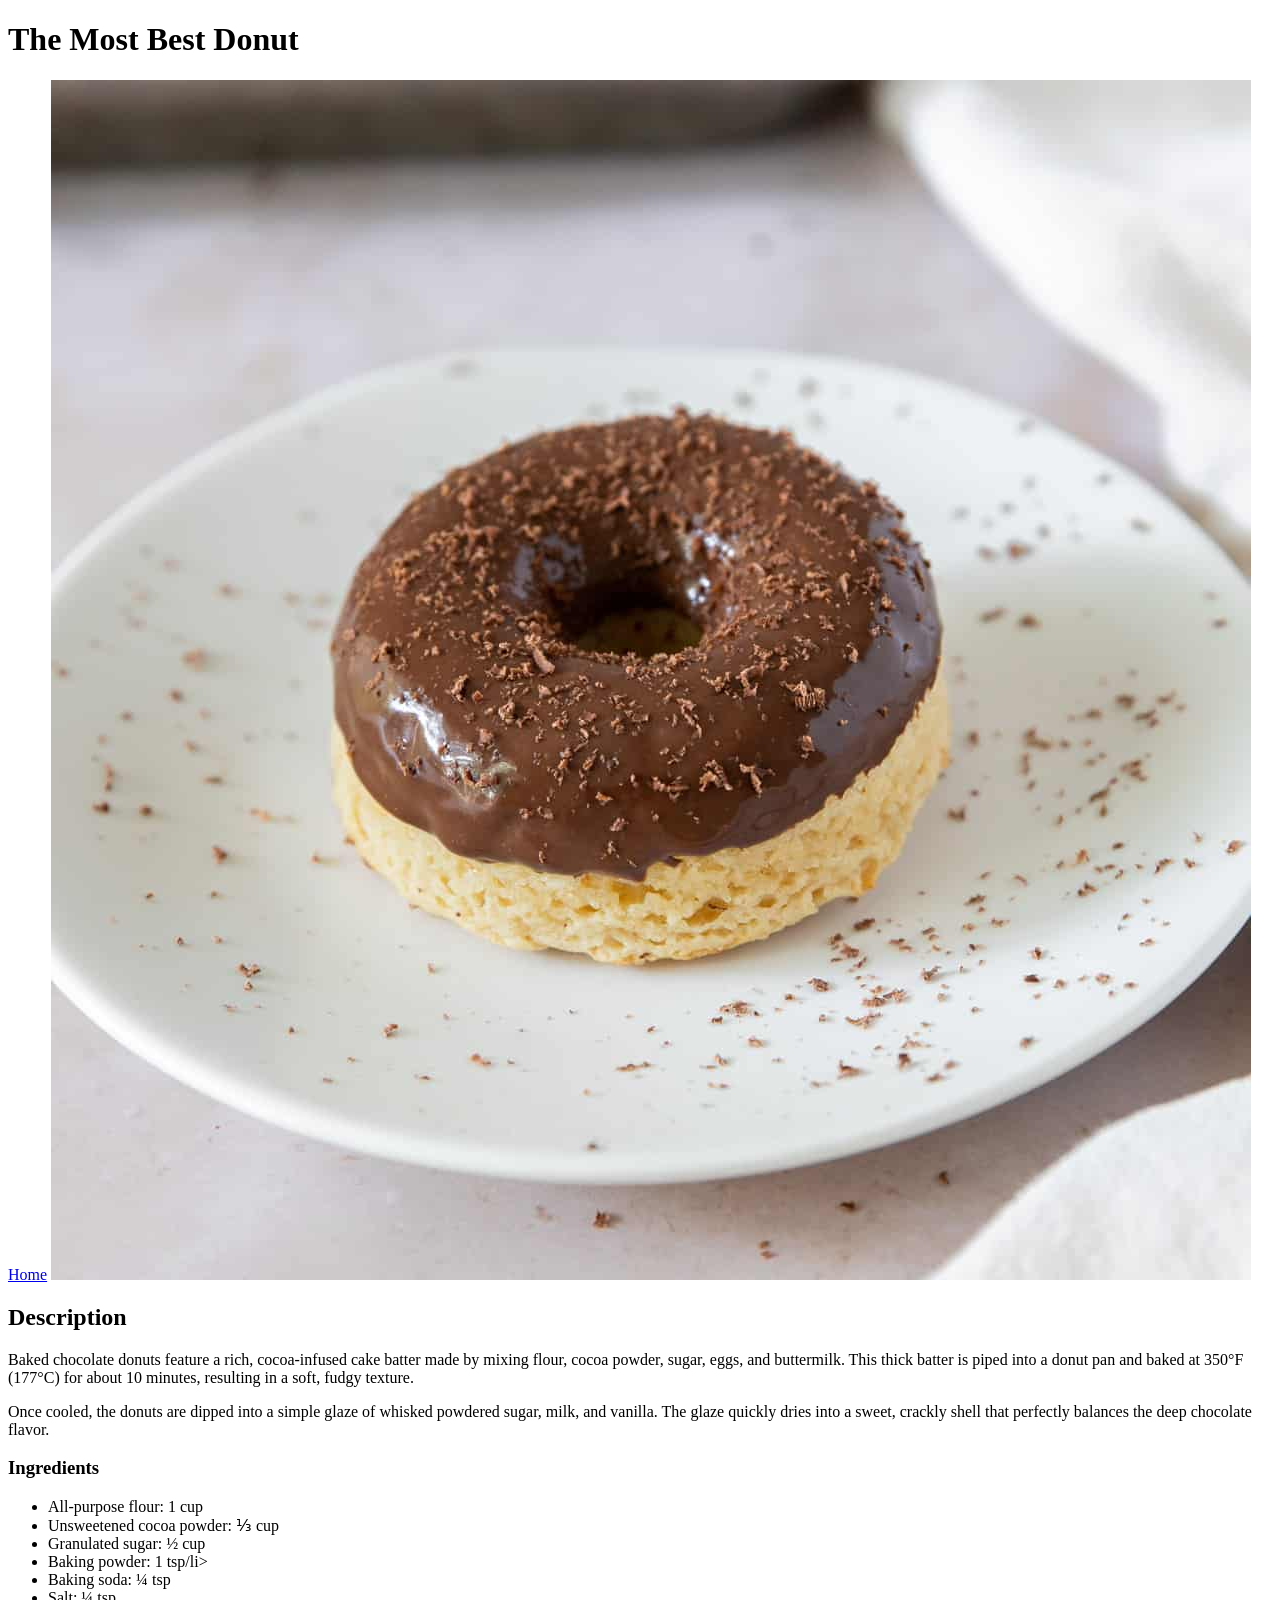
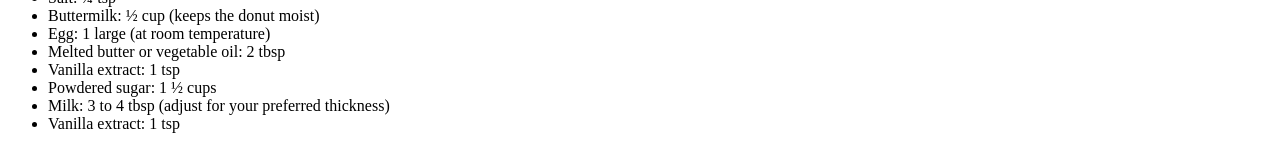
==== recipes/donut.html @ 5bda1932 "Fix wrong tag of list of ingredients" ====
<!DOCTYPE html>
<html lang="en">
<head>
    <meta charset="UTF-8">
    <meta name="viewport" content="width=device-width, initial-scale=1.0">
    <title>Document</title>
</head>
<body>
    <h1>The Most Best Donut</h1>
    <a href="../index.html">Home</a>
    <img src="../images/chocolate-donuts.jpg" alt="Picture of a glazed chocolate donut on a plate">
    <h2>Description</h2>
    <p>Baked chocolate donuts feature a rich, cocoa-infused cake batter made by mixing flour, cocoa powder, sugar, eggs, and buttermilk. This thick batter is piped into a donut pan and baked at 350°F (177°C) for about 10 minutes, resulting in a soft, fudgy texture.</p>
    <p>Once cooled, the donuts are dipped into a simple glaze of whisked powdered sugar, milk, and vanilla. The glaze quickly dries into a sweet, crackly shell that perfectly balances the deep chocolate flavor.</p>
    <h3>Ingredients</h3>
    <ul>
        <li>All-purpose flour: 1 cup</li>
        <li>Unsweetened cocoa powder: ⅓ cup</li>
        <li>Granulated sugar: ½ cup</li>
        <li>Baking powder: 1 tsp/li>
        <li>Baking soda: ¼ tsp</li>
        <li>Salt: ¼ tsp</li>
        <li>Buttermilk: ½ cup (keeps the donut moist)</li>
        <li>Egg: 1 large (at room temperature)</li>
        <li>Melted butter or vegetable oil: 2 tbsp</li>
        <li>Vanilla extract: 1 tsp</li>
        <li>Powdered sugar: 1 ½ cups</li>
        <li>Milk: 3 to 4 tbsp (adjust for your preferred thickness)</li>
        <li>Vanilla extract: 1 tsp</li>
    </ul>
</body>
</html>
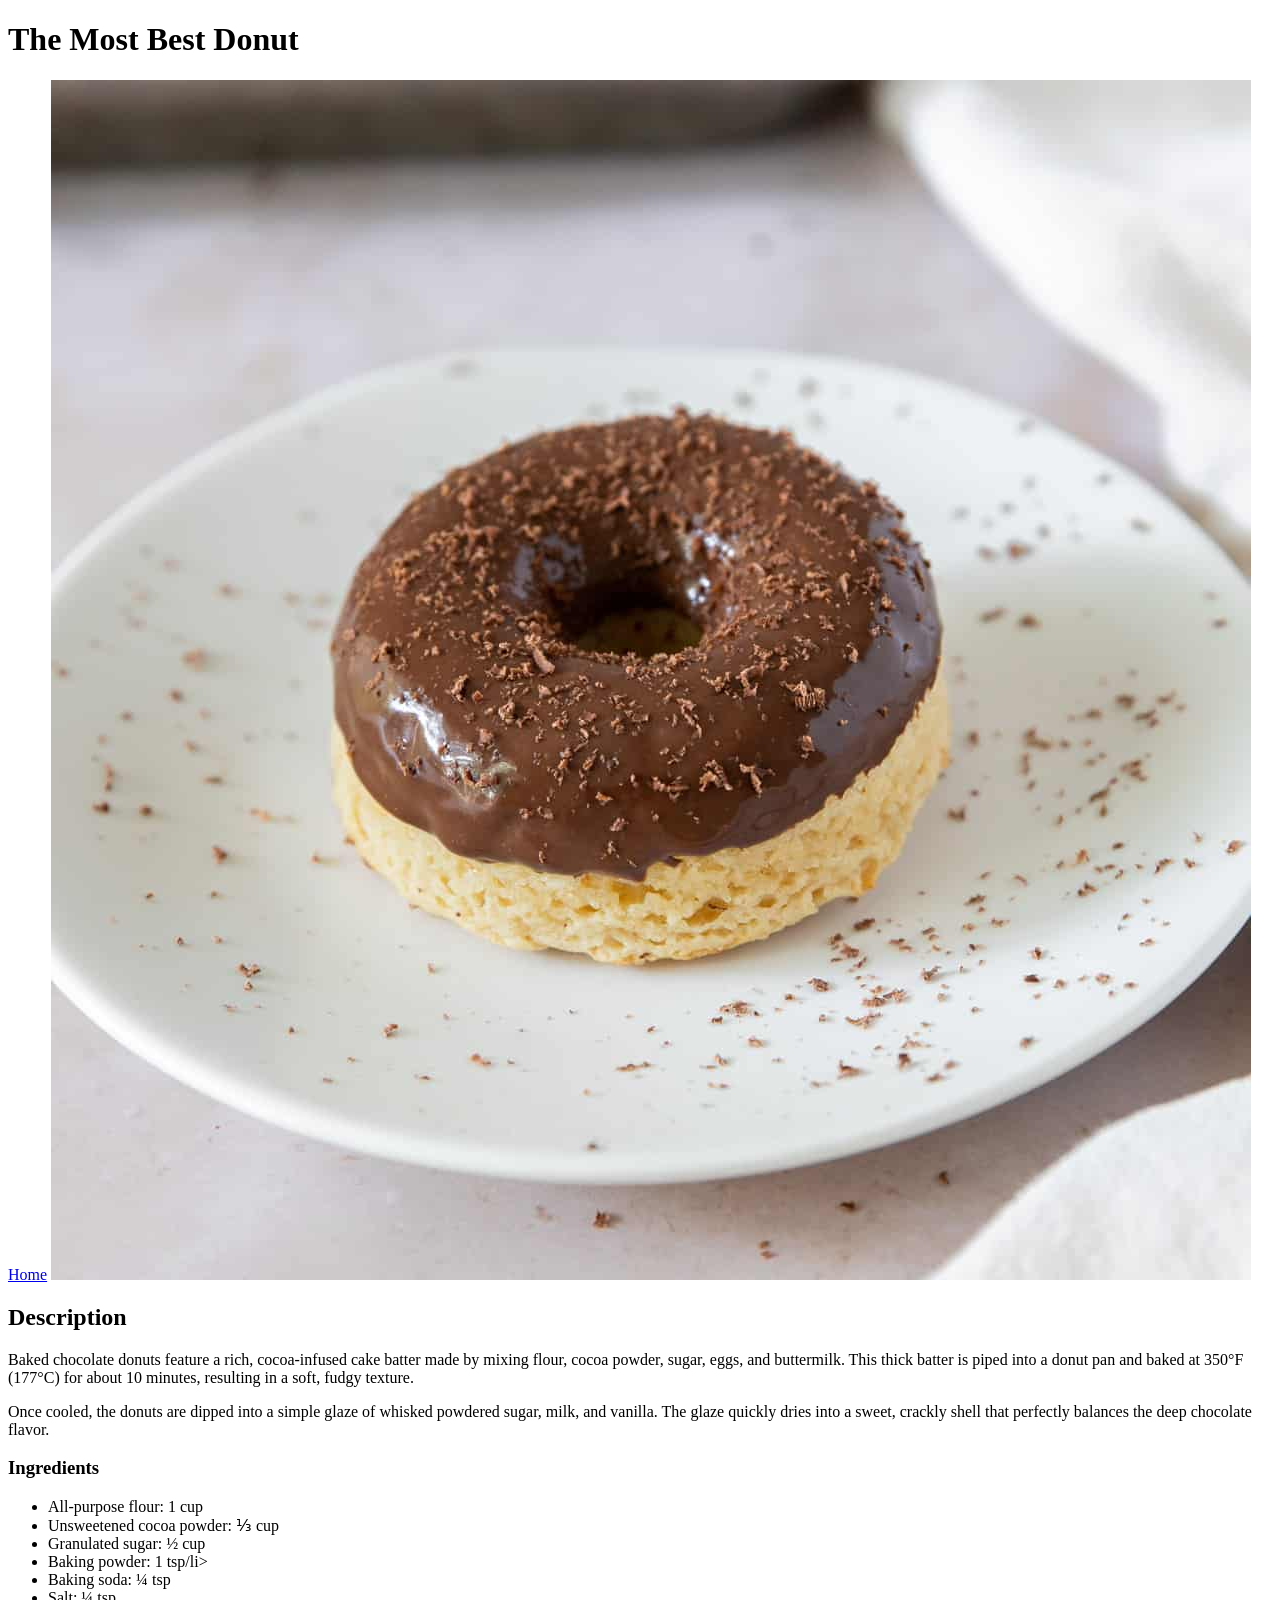
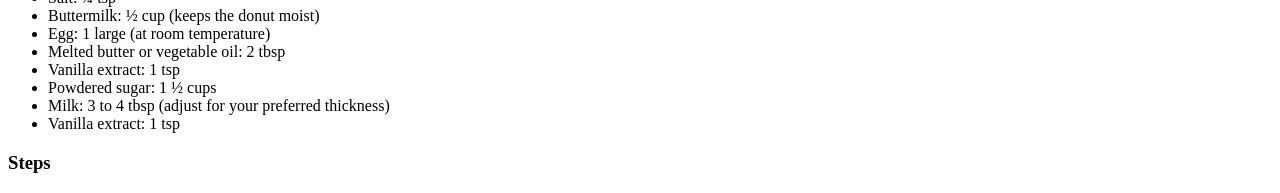
==== commit 0d5ddfb4: "Add 'Steps' heading in body" ====
--- a/recipes/donut.html
+++ b/recipes/donut.html
@@ -28,5 +28,6 @@
         <li>Milk: 3 to 4 tbsp (adjust for your preferred thickness)</li>
         <li>Vanilla extract: 1 tsp</li>
     </ul>
+    <h3>Steps</h3>
 </body>
 </html>
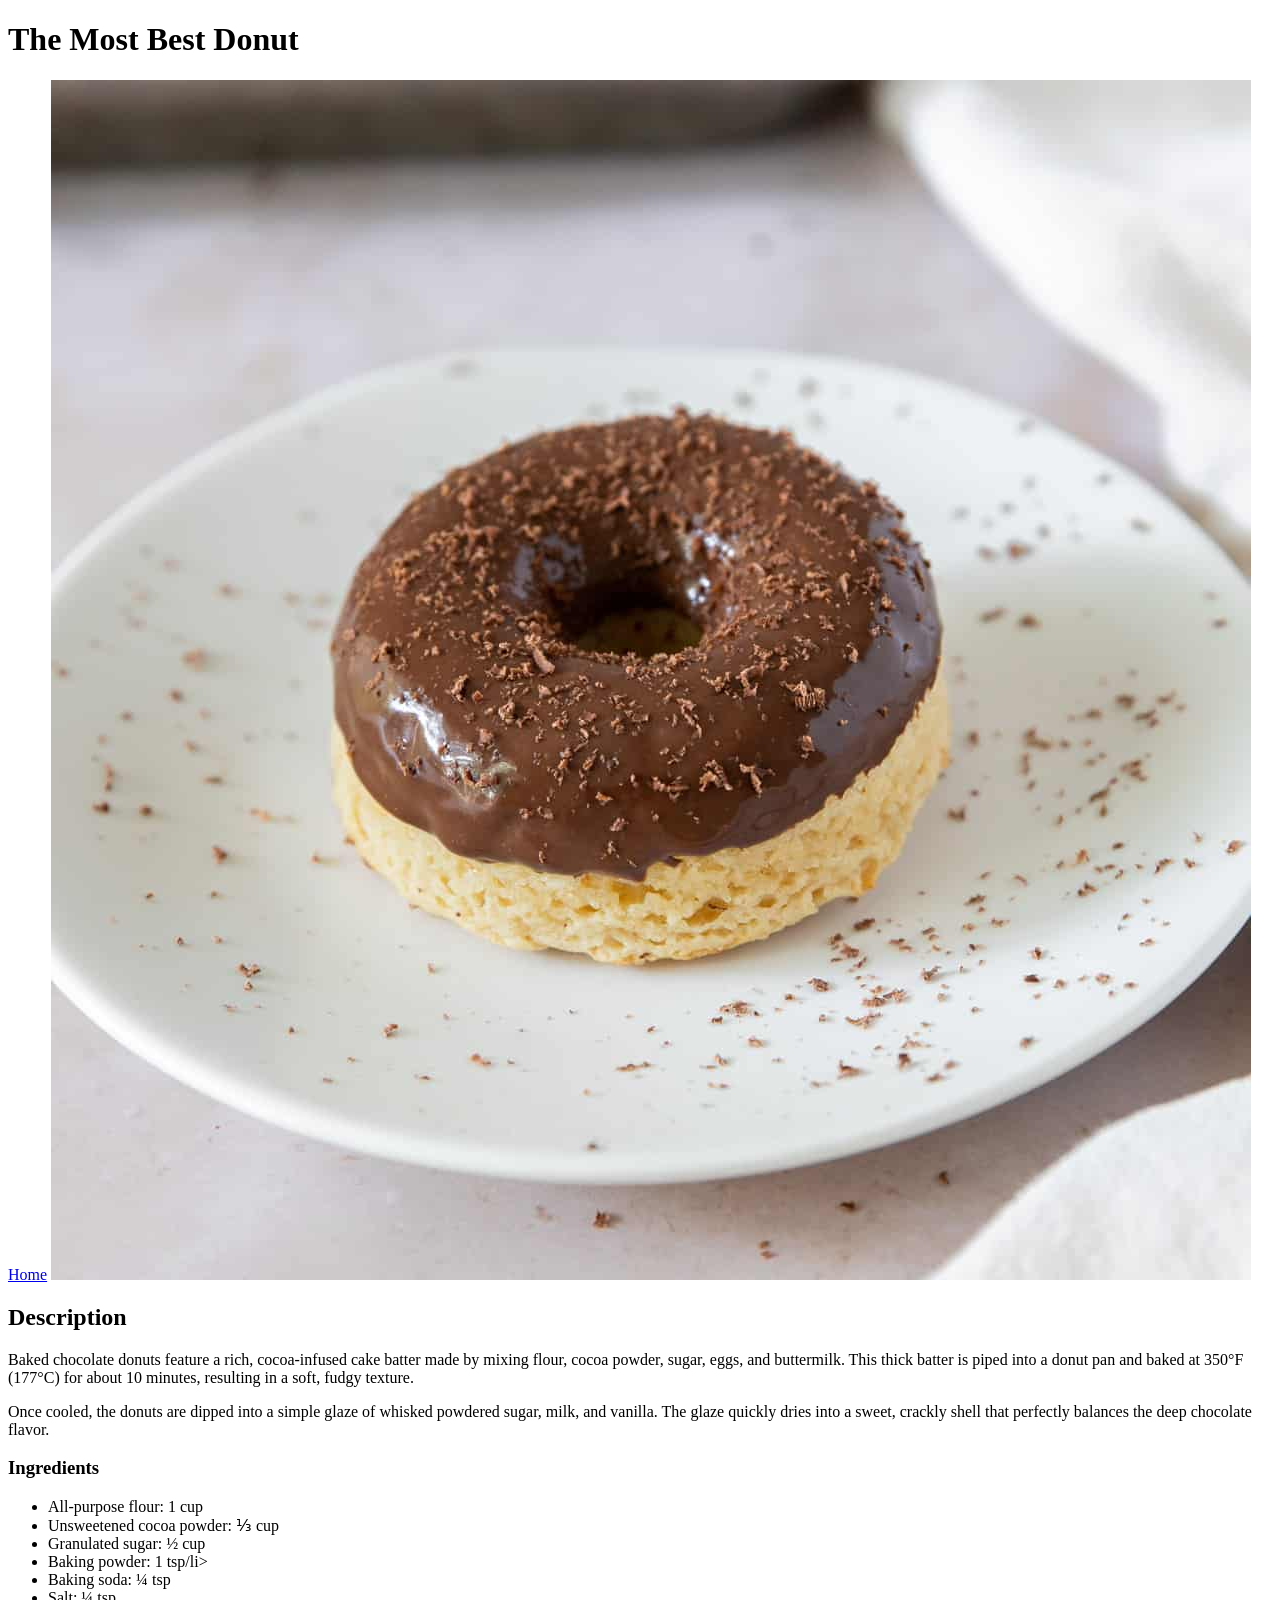
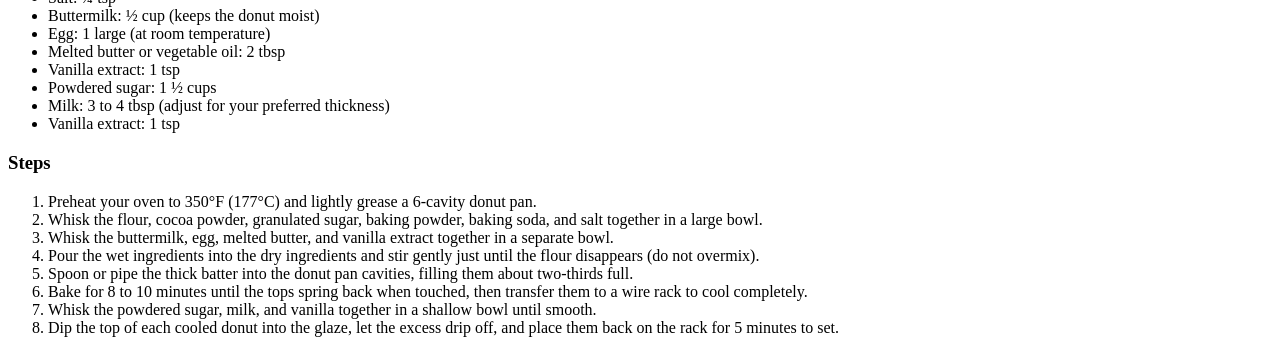
==== commit a96dec52: "Add procedures under steps in ol tag" ====
--- a/recipes/donut.html
+++ b/recipes/donut.html
@@ -29,5 +29,15 @@
         <li>Vanilla extract: 1 tsp</li>
     </ul>
     <h3>Steps</h3>
+    <ol>
+        <li>Preheat your oven to 350°F (177°C) and lightly grease a 6-cavity donut pan.</li>
+        <li>Whisk the flour, cocoa powder, granulated sugar, baking powder, baking soda, and salt together in a large bowl.</li>
+        <li>Whisk the buttermilk, egg, melted butter, and vanilla extract together in a separate bowl.</li>
+        <li>Pour the wet ingredients into the dry ingredients and stir gently just until the flour disappears (do not overmix).</li>
+        <li>Spoon or pipe the thick batter into the donut pan cavities, filling them about two-thirds full.</li>
+        <li>Bake for 8 to 10 minutes until the tops spring back when touched, then transfer them to a wire rack to cool completely.</li>
+        <li>Whisk the powdered sugar, milk, and vanilla together in a shallow bowl until smooth.</li>
+        <li>Dip the top of each cooled donut into the glaze, let the excess drip off, and place them back on the rack for 5 minutes to set.</li>
+    </ol>
 </body>
 </html>
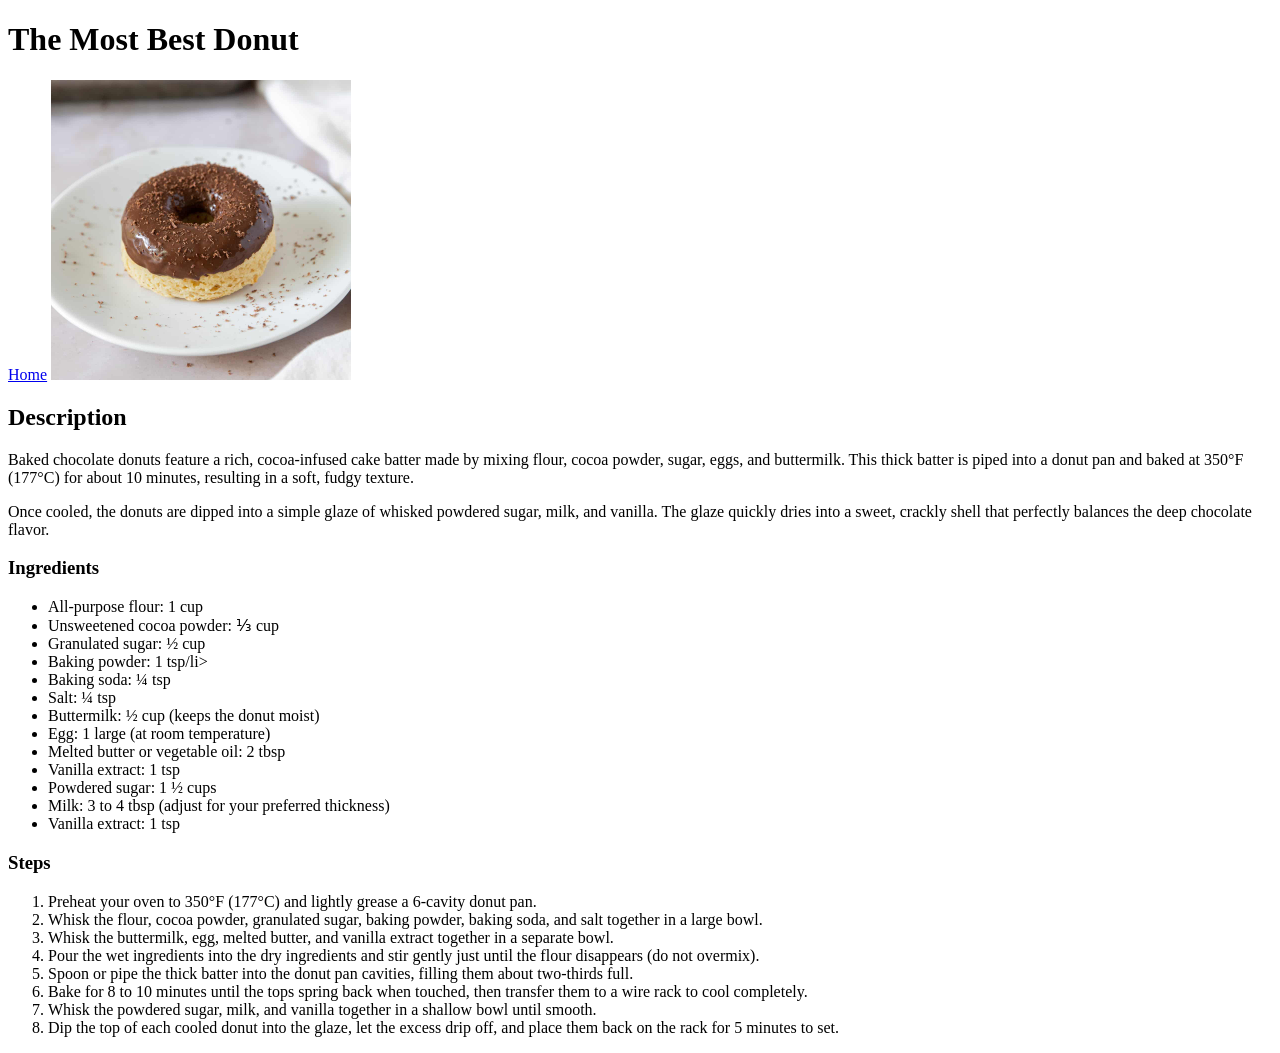
==== commit 6618d46f: "Improve the dimension of the donut image" ====
--- a/recipes/donut.html
+++ b/recipes/donut.html
@@ -8,7 +8,8 @@
 <body>
     <h1>The Most Best Donut</h1>
     <a href="../index.html">Home</a>
-    <img src="../images/chocolate-donuts.jpg" alt="Picture of a glazed chocolate donut on a plate">
+    <img src="../images/chocolate-donuts.jpg" alt="Picture of a glazed chocolate donut on a plate"
+    width="300" height="300">
     <h2>Description</h2>
     <p>Baked chocolate donuts feature a rich, cocoa-infused cake batter made by mixing flour, cocoa powder, sugar, eggs, and buttermilk. This thick batter is piped into a donut pan and baked at 350°F (177°C) for about 10 minutes, resulting in a soft, fudgy texture.</p>
     <p>Once cooled, the donuts are dipped into a simple glaze of whisked powdered sugar, milk, and vanilla. The glaze quickly dries into a sweet, crackly shell that perfectly balances the deep chocolate flavor.</p>
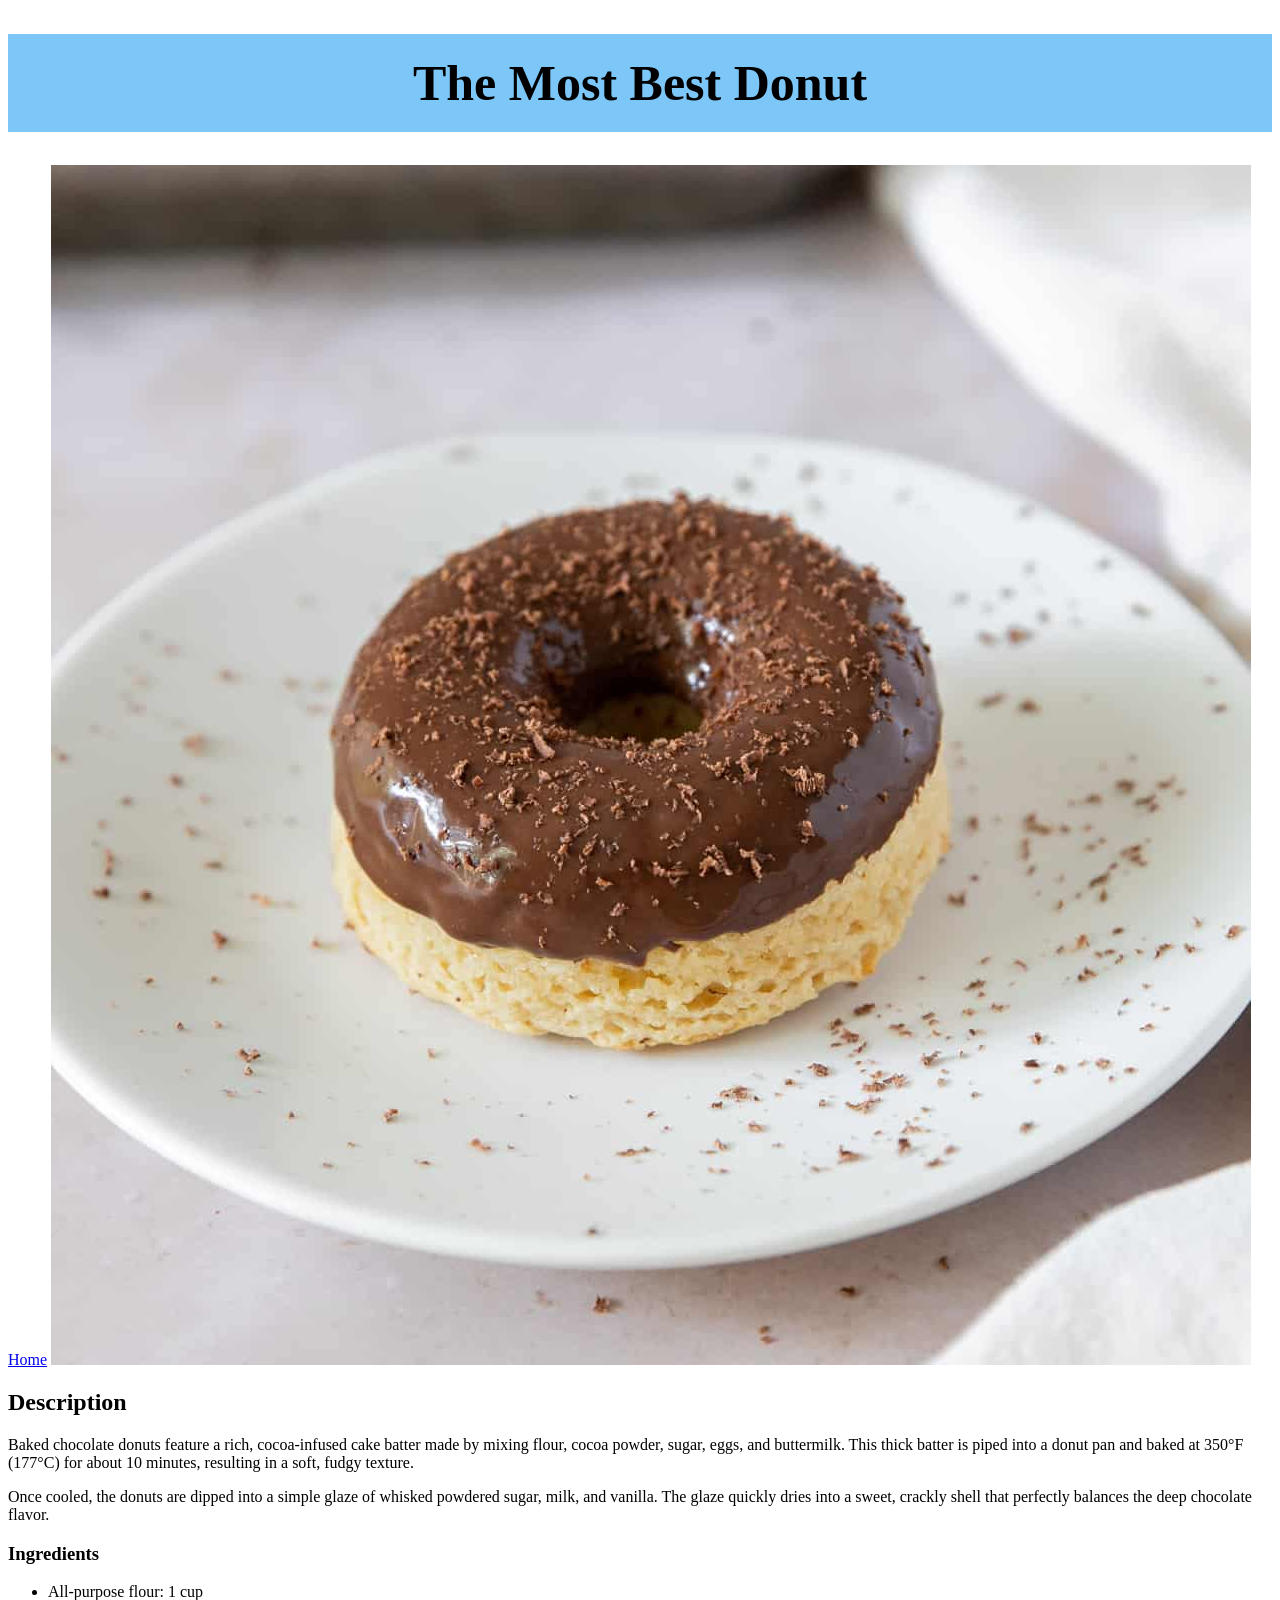
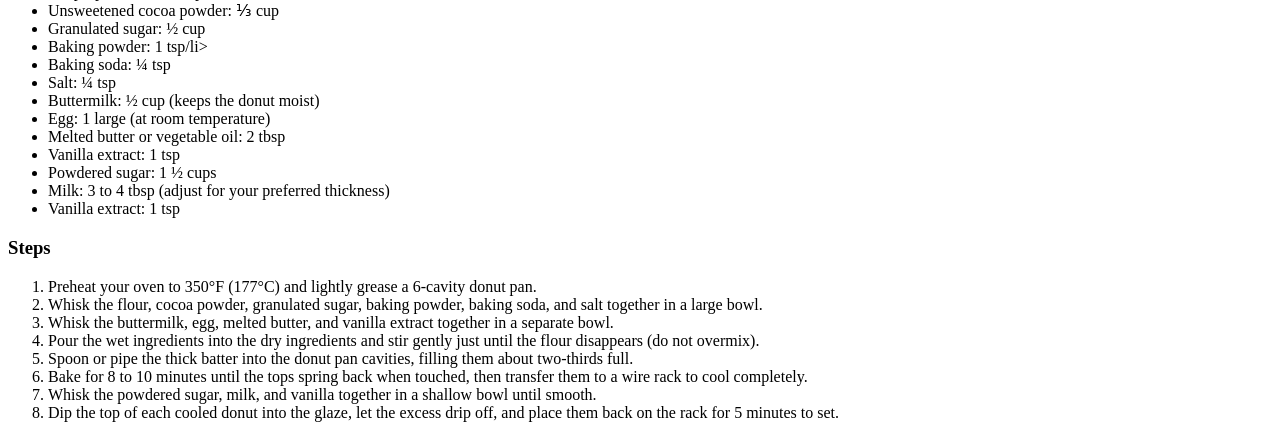
==== commit 1cbde760: "Add '.header' to h1 and '.picture' to image" ====
--- a/recipes/donut.html
+++ b/recipes/donut.html
@@ -4,12 +4,12 @@
     <meta charset="UTF-8">
     <meta name="viewport" content="width=device-width, initial-scale=1.0">
     <title>Document</title>
+    <link rel="stylesheet" href="../css/style.css">
 </head>
 <body>
-    <h1>The Most Best Donut</h1>
+    <h1 class="header">The Most Best Donut</h1>
     <a href="../index.html">Home</a>
-    <img src="../images/chocolate-donuts.jpg" alt="Picture of a glazed chocolate donut on a plate"
-    width="300" height="300">
+    <img src="../images/chocolate-donuts.jpg" alt="Picture of a glazed chocolate donut on a plate" class="picture">
     <h2>Description</h2>
     <p>Baked chocolate donuts feature a rich, cocoa-infused cake batter made by mixing flour, cocoa powder, sugar, eggs, and buttermilk. This thick batter is piped into a donut pan and baked at 350°F (177°C) for about 10 minutes, resulting in a soft, fudgy texture.</p>
     <p>Once cooled, the donuts are dipped into a simple glaze of whisked powdered sugar, milk, and vanilla. The glaze quickly dries into a sweet, crackly shell that perfectly balances the deep chocolate flavor.</p>
--- a/css/style.css
+++ b/css/style.css
@@ -0,0 +1,6 @@
+.header {
+    background-color: rgb(125, 199, 248);
+    padding: 20px;
+    text-align: center;
+    font-size: 50px;
+}
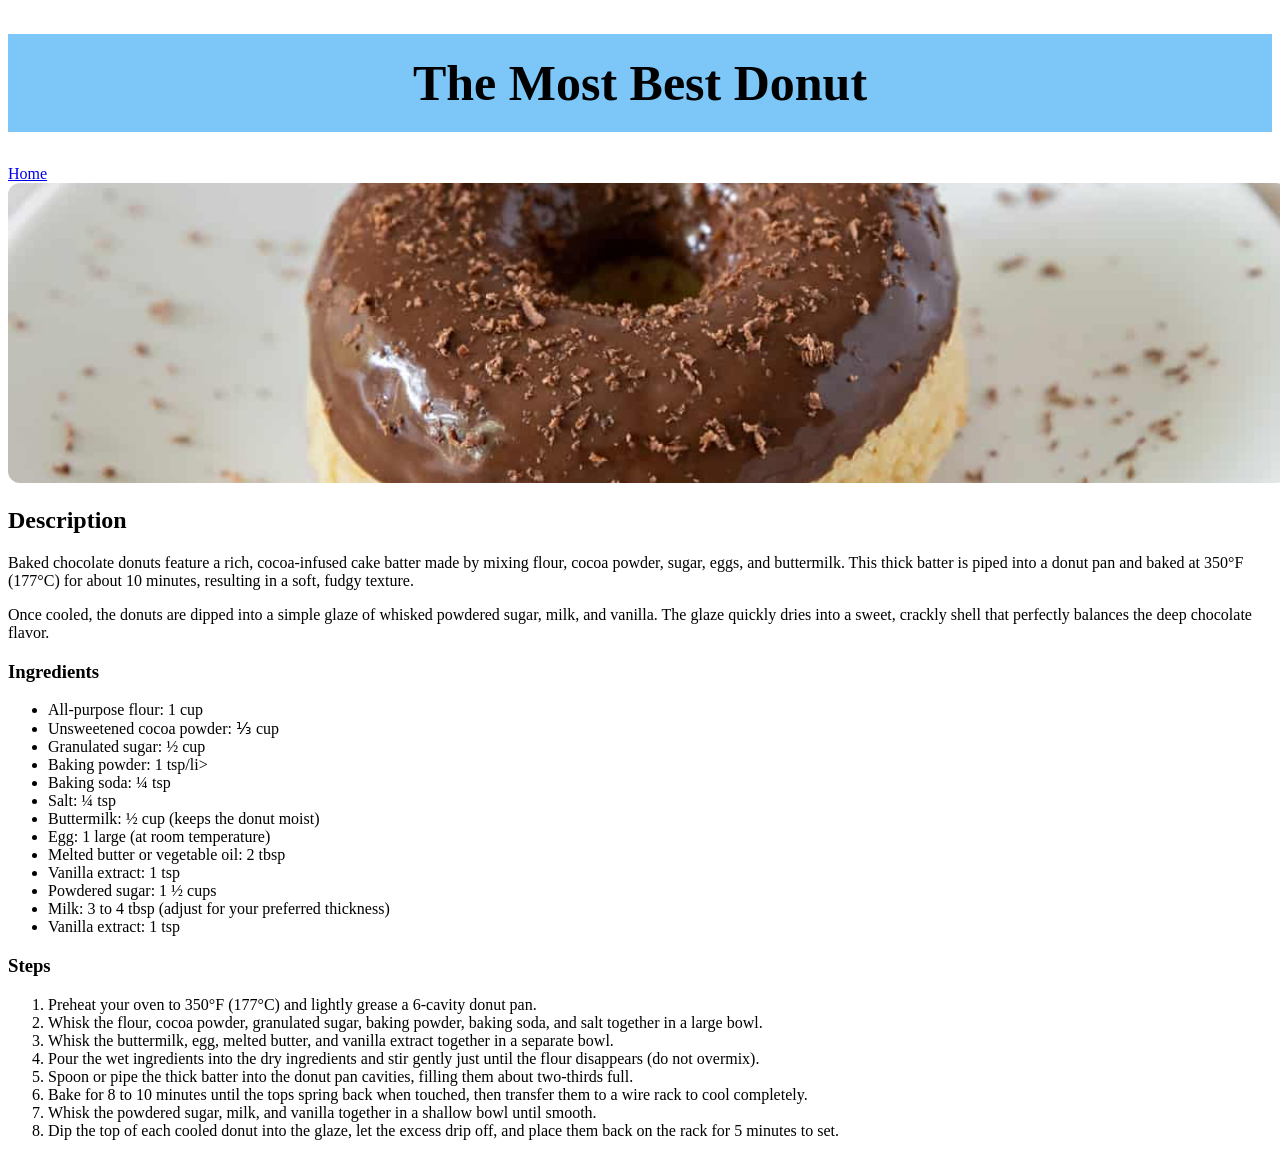
==== commit 2f62d1b7: "Add div and classes to description head and para" ====
--- a/recipes/donut.html
+++ b/recipes/donut.html
@@ -10,9 +10,11 @@
     <h1 class="header">The Most Best Donut</h1>
     <a href="../index.html">Home</a>
     <img src="../images/chocolate-donuts.jpg" alt="Picture of a glazed chocolate donut on a plate" class="picture">
-    <h2>Description</h2>
-    <p>Baked chocolate donuts feature a rich, cocoa-infused cake batter made by mixing flour, cocoa powder, sugar, eggs, and buttermilk. This thick batter is piped into a donut pan and baked at 350°F (177°C) for about 10 minutes, resulting in a soft, fudgy texture.</p>
-    <p>Once cooled, the donuts are dipped into a simple glaze of whisked powdered sugar, milk, and vanilla. The glaze quickly dries into a sweet, crackly shell that perfectly balances the deep chocolate flavor.</p>
+    <div class="description">
+        <h2 class="description head">Description</h2>
+        <p class="descriptiopn para">Baked chocolate donuts feature a rich, cocoa-infused cake batter made by mixing flour, cocoa powder, sugar, eggs, and buttermilk. This thick batter is piped into a donut pan and baked at 350°F (177°C) for about 10 minutes, resulting in a soft, fudgy texture.</p>
+        <p class="descriptiopn para">Once cooled, the donuts are dipped into a simple glaze of whisked powdered sugar, milk, and vanilla. The glaze quickly dries into a sweet, crackly shell that perfectly balances the deep chocolate flavor.</p>
+    </div>
     <h3>Ingredients</h3>
     <ul>
         <li>All-purpose flour: 1 cup</li>
--- a/css/style.css
+++ b/css/style.css
@@ -3,4 +3,12 @@
     padding: 20px;
     text-align: center;
     font-size: 50px;
+}
+
+.picture {
+    width: 100vw;
+    height: 300px;
+    object-fit: cover;
+    object-position: center;
+    border-radius: 12px;
 }
